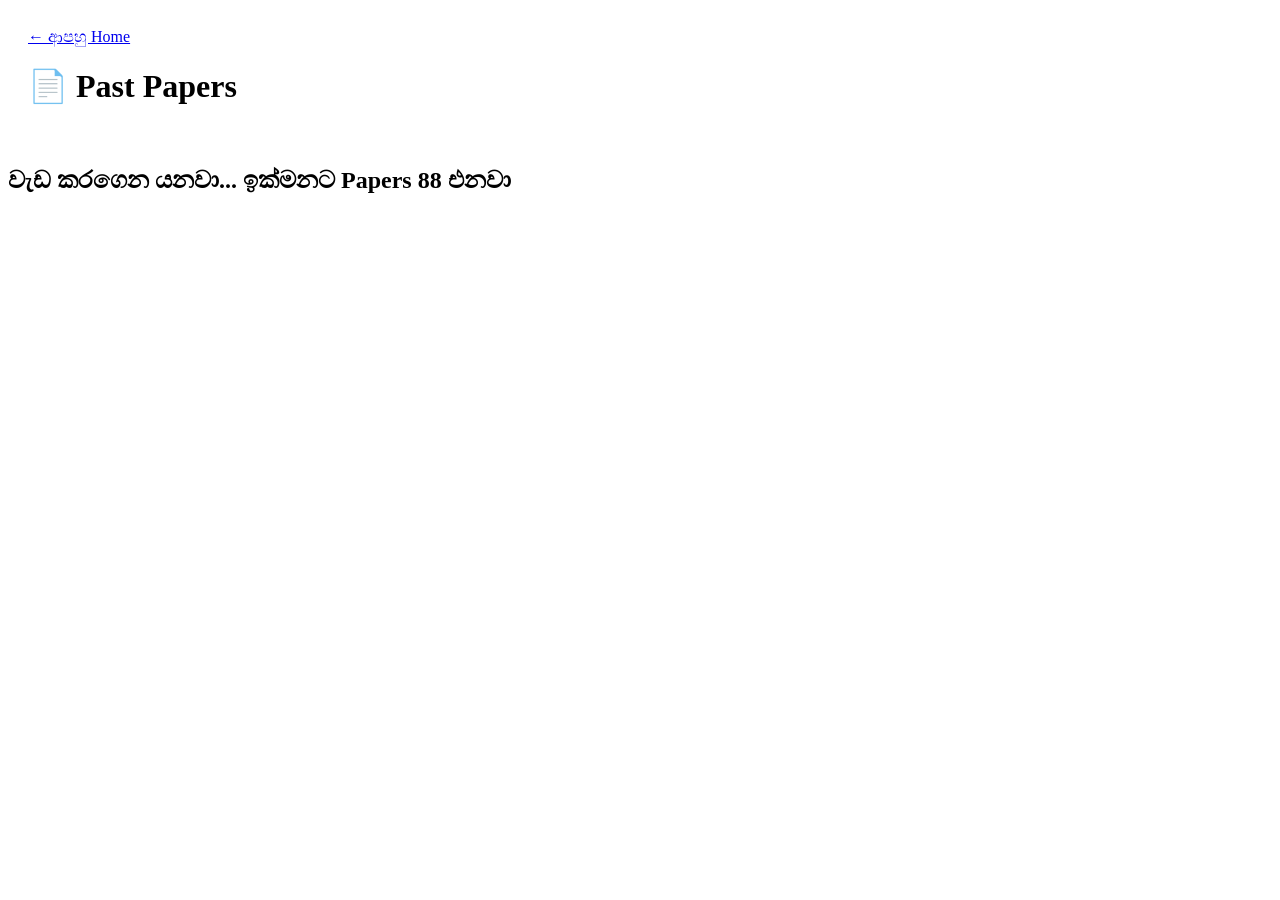
==== Papers.html @ 3dddfc2e "Add initial Papers.html for A/L Help" ====
<!DOCTYPE html><html lang="si"><head><title>Past Papers - A/L Help</title><link rel="stylesheet" href="style.css"></head>
<body><header style="padding:20px;"><a href="index.html">← ආපහු Home</a><h1>📄 Past Papers</h1></header>
<div class="container"><h2>වැඩ කරගෙන යනවා... ඉක්මනට Papers 88 එනවා</h2></div></body></html>
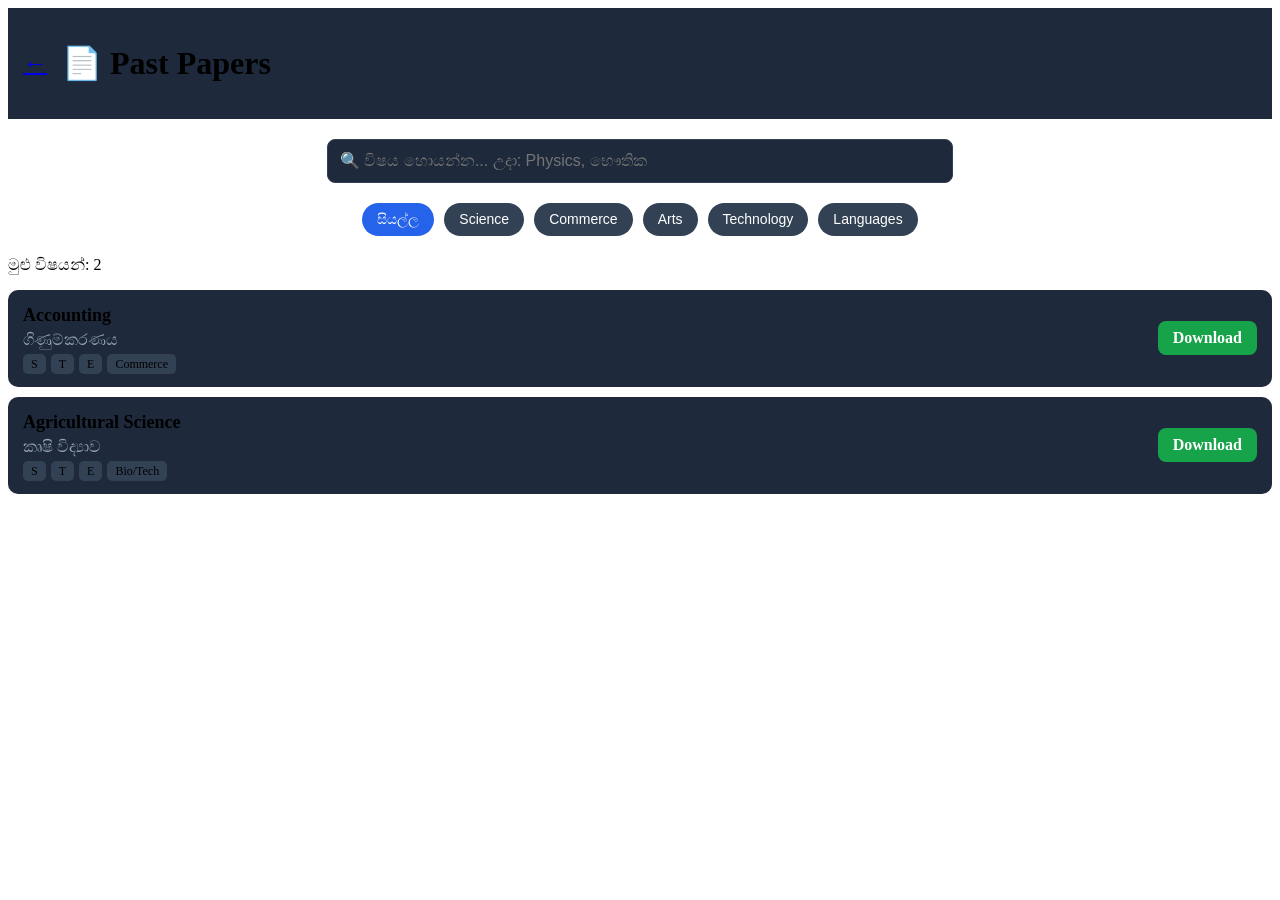
==== commit 75b97baf: "Refactor Papers.html with improved structure and styles" ====
--- a/Papers.html
+++ b/Papers.html
@@ -1,3 +1,83 @@
-<!DOCTYPE html><html lang="si"><head><title>Past Papers - A/L Help</title><link rel="stylesheet" href="style.css"></head>
-<body><header style="padding:20px;"><a href="index.html">← ආපහු Home</a><h1>📄 Past Papers</h1></header>
-<div class="container"><h2>වැඩ කරගෙන යනවා... ඉක්මනට Papers 88 එනවා</h2></div></body></html>
+<!DOCTYPE html>
+<html lang="si">
+<head>
+  <meta charset="UTF-8">
+  <meta name="viewport" content="width=device-width, initial-scale=1.0">
+  <title>Past Papers - A/L Help</title>
+  <link rel="stylesheet" href="style.css">
+  <style>
+ .sub-header { background:#1e293b; padding:15px; display:flex; align-items:center; gap:15px; position:sticky; top:0; }
+ .sub-header a { font-size:24px; }
+   #searchInput { width:90%; max-width:600px; padding:12px; margin:20px auto; display:block; border-radius:8px; border:1px solid #334155; background:#1e293b; color:white; font-size:16px; }
+ .filters { display:flex; flex-wrap:wrap; gap:10px; justify-content:center; margin-bottom:20px; }
+ .filter-btn { background:#334155; color:white; border:none; padding:8px 15px; border-radius:20px; cursor:pointer; font-size:14px; }
+ .filter-btn.active { background:#2563eb; }
+ .subject-card { background:#1e293b; padding:15px; margin:10px 0; border-radius:10px; text-align:left; display:flex; justify-content:space-between; align-items:center; }
+ .subject-card h3 { margin:0; font-size:18px; }
+ .subject-card p { margin:5px 0; color:#94a3b8; }
+ .tags span { background:#334155; padding:3px 8px; border-radius:5px; font-size:12px; margin-right:5px; }
+ .download-btn { background:#16a34a; color:white; padding:8px 15px; border-radius:8px; text-decoration:none; font-weight:bold; }
+ .download-btn:hover { background:#15803d; }
+  </style>
+</head>
+<body>
+  <header class="sub-header">
+    <a href="index.html">←</a>
+    <h1>📄 Past Papers</h1>
+  </header>
+
+  <div class="container">
+    <input type="text" id="searchInput" onkeyup="searchSubject()" placeholder="🔍 විෂය හොයන්න... උදා: Physics, භෞතික">
+
+    <div class="filters">
+      <button class="filter-btn active" onclick="filterCategory('all')">සියල්ල</button>
+      <button class="filter-btn" onclick="filterCategory('Science')">Science</button>
+      <button class="filter-btn" onclick="filterCategory('Commerce')">Commerce</button>
+      <button class="filter-btn" onclick="filterCategory('Arts')">Arts</button>
+      <button class="filter-btn" onclick="filterCategory('Technology')">Technology</button>
+      <button class="filter-btn" onclick="filterCategory('Languages')">Languages</button>
+    </div>
+
+    <p>මුළු විෂයන්: <span id="subjectCount">2</span></p>
+
+    <div id="subjectList">
+      <div class="subject-card" data-category="Commerce">
+        <div>
+          <h3>Accounting</h3>
+          <p>ගිණුම්කරණය</p>
+          <div class="tags"><span>S</span><span>T</span><span>E</span><span class="category">Commerce</span></div>
+        </div>
+        <a href="#" class="download-btn">Download</a>
+      </div>
+
+      <div class="subject-card" data-category="Technology">
+        <div>
+          <h3>Agricultural Science</h3>
+          <p>කෘෂි විද්‍යාව</p>
+          <div class="tags"><span>S</span><span>T</span><span>E</span><span class="category">Bio/Tech</span></div>
+        </div>
+        <a href="#" class="download-btn">Download</a>
+      </div>
+    </div>
+  </div>
+
+<script>
+function searchSubject() {
+  let input = document.getElementById('searchInput').value.toLowerCase();
+  let cards = document.getElementsByClassName('subject-card');
+  let count = 0;
+  for (let i = 0; i < cards.length; i++) {
+    let txt = cards[i].innerText.toLowerCase();
+    if (txt.includes(input)) { cards[i].style.display = ""; count++; }
+    else { cards[i].style.display = "none"; }
+  }
+  document.getElementById('subjectCount').innerText = count;
+}
+function filterCategory(cat) {
+  let cards = document.getElementsByClassName('subject-card');
+  let buttons = document.getElementsByClassName('filter-btn');
+  for(let b of buttons){ b.classList.remove('active'); }
+  event.target.classList.add('active');
+
+  let count = 0;
+  for
